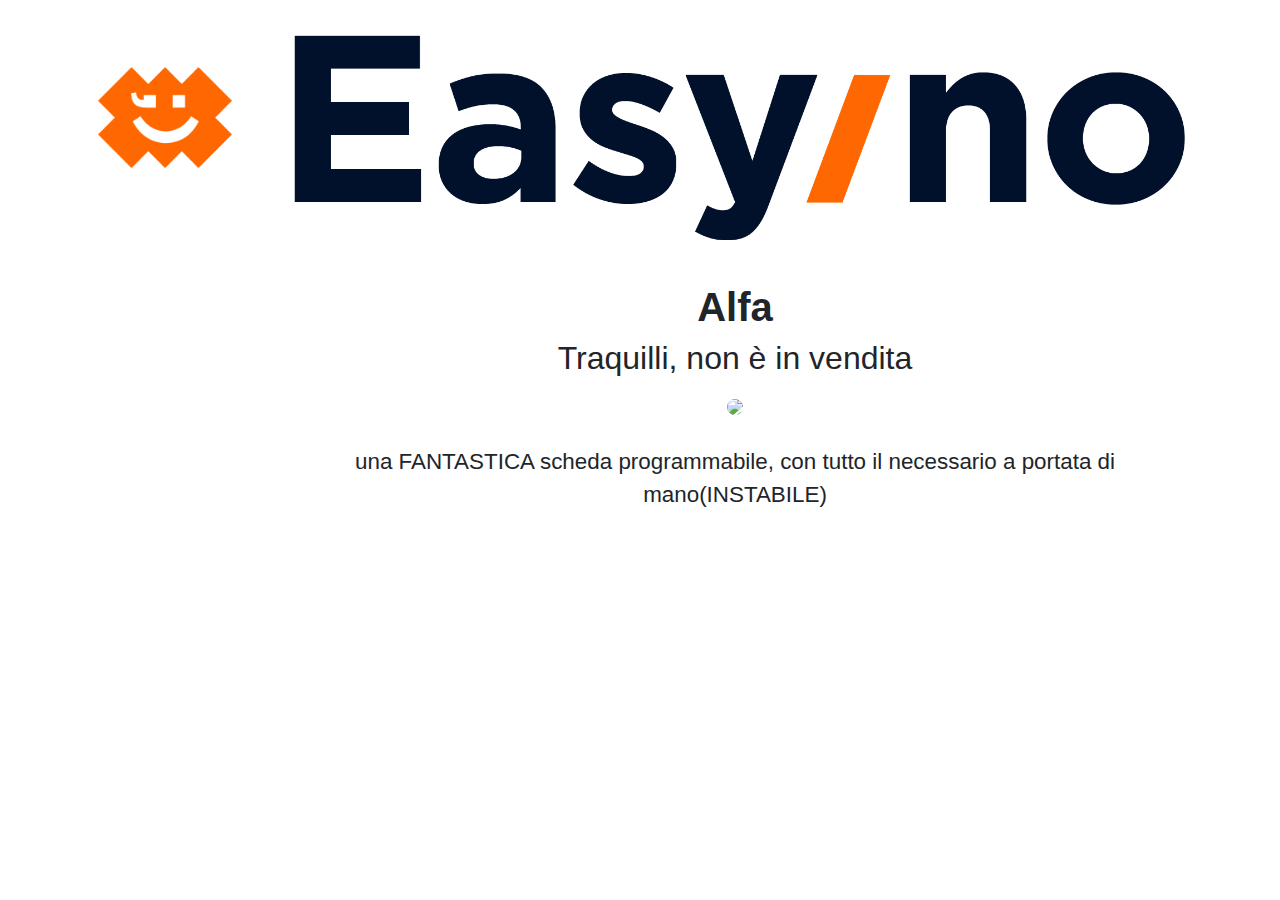
==== Alfa.html @ 2b8d2933 "sistemata la navgazione mobile, rimossa la faccia e i proggetti "risponono"" ====
<!DOCTYPE html>
<html>

<head>
  <title>Easyino - Official Page</title>

  <link rel="shortcut icon" href="./sorci/logo/Easyino faccia.ico" />
  <link rel="stylesheet" href="https://maxcdn.bootstrapcdn.com/bootstrap/4.5.0/css/bootstrap.min.css">
  <script src="https://ajax.googleapis.com/ajax/libs/jquery/3.5.1/jquery.min.js"></script>
  <script src="https://maxcdn.bootstrapcdn.com/bootstrap/3.4.1/js/bootstrap.min.js"></script>

  <style>
    .marginauto {
      margin: 60px auto 20px;
      display: block;
    }

    .rounded-tondo {
      border-radius: 1rem !important;
    }
  </style>
</head>

<body>
  <div class='container'>
    <div class='row'>

      <div class=' col col-lg-2 col-md-2 d-none d-lg-block'>
        <div class="marginauto">
          <a href="./index.html" class="btn btn-outline-default"  >
            
            <img src="./sorci/logo/Easyino faccia.png" class="img-fluid align-middle">
          </a>
          

        </div>
      </div>


      <div class="col-12 col-lg-10" align=" center">

        <img src="./sorci/logo/Easyino_orriz.png" class="img-fluid" alt="Easyino - Education">
      </div>
      <div class='col col-lg-2 col-md-2 d-none d-lg-block '>
      </div>


    </div>

    <div class='row'>

      <div class='col col-lg-2 col-md-2 d-none d-lg-block'>

      </div>
      <div class='col-12 col-lg-10' align="center">



        <div align="center">
          <br>
          <p>
          <h1><b>Alfa</b>

            <small>
              <br>
              Traquilli, non è in vendita
            </small>

          </h1>
          </p>
          <img src="sorci/immagini/DSC_0015.jpg"" class=" rounded-tondo" width="600" />
          <br><br>
          <h3>
            <small>

              una FANTASTICA scheda programmabile, con tutto il necessario a portata di mano(INSTABILE)
            </small>
          </h3>




          </p>
        </div>
      </div>

      <div class='col col-lg-2 col-md-2 d-none d-lg-block'>
      </div>


    </div>
  </div>
</body>

</html>
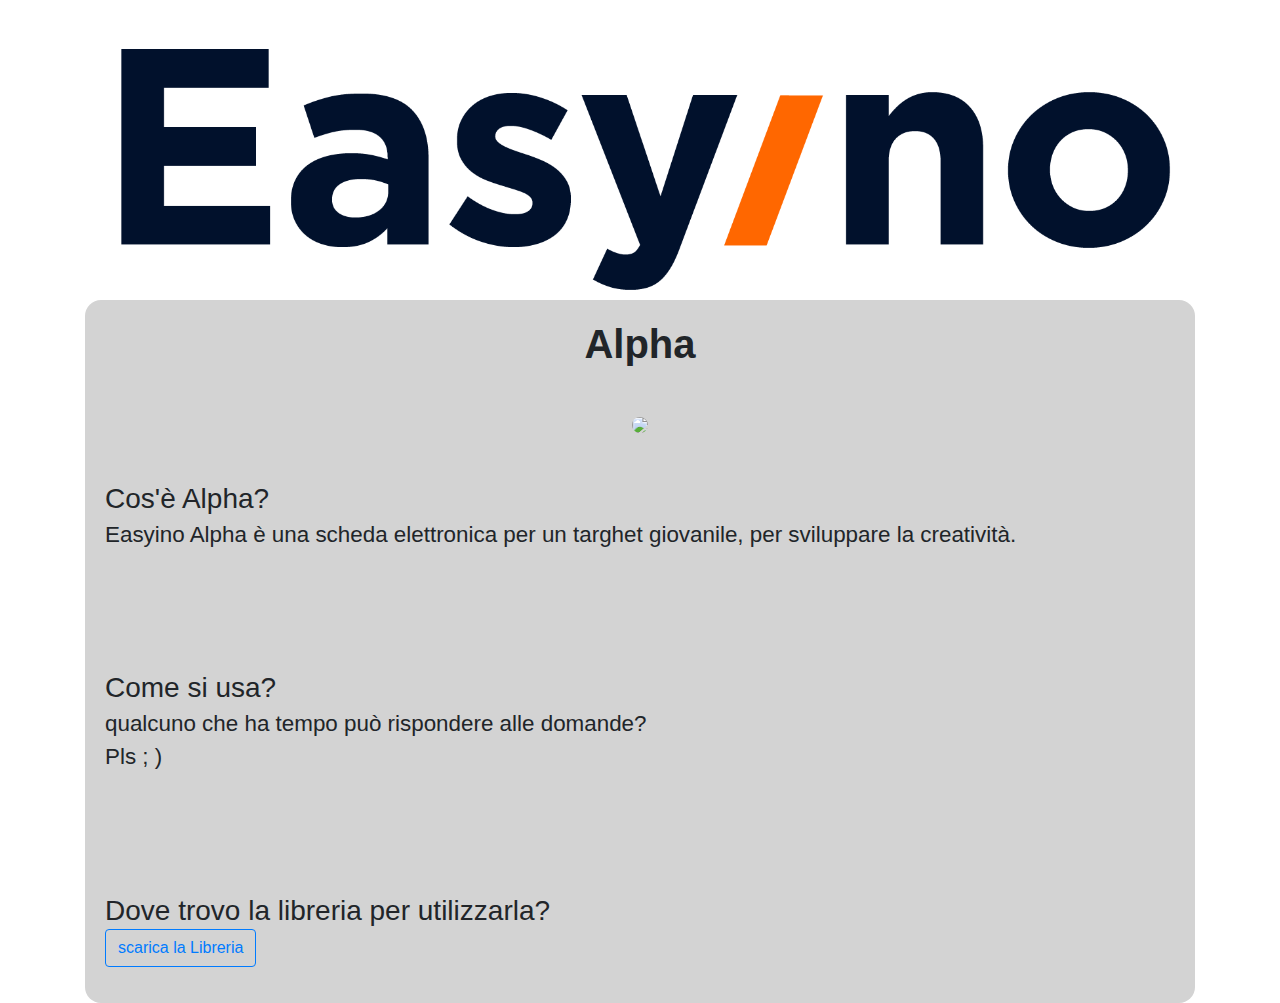
==== commit 6008b9ca: "bootstrap passato in locale, sistemata la pagina "Alpha", e aggiunti i contatti(mailto)" ====
--- a/Alfa.html
+++ b/Alfa.html
@@ -3,11 +3,7 @@
 
 <head>
   <title>Easyino - Official Page</title>
-
-  <link rel="shortcut icon" href="./sorci/logo/Easyino faccia.ico" />
-  <link rel="stylesheet" href="https://maxcdn.bootstrapcdn.com/bootstrap/4.5.0/css/bootstrap.min.css">
-  <script src="https://ajax.googleapis.com/ajax/libs/jquery/3.5.1/jquery.min.js"></script>
-  <script src="https://maxcdn.bootstrapcdn.com/bootstrap/3.4.1/js/bootstrap.min.js"></script>
+  <link rel="stylesheet" href="./sorci/bootstrap-4.4.1-dist/css/bootstrap.min.css">
 
   <style>
     .marginauto {
@@ -18,78 +14,79 @@
     .rounded-tondo {
       border-radius: 1rem !important;
     }
+
+    div.cosogrigio {
+      background-color: lightgrey;
+      padding: 20px;
+    }
+
+    @media screen and (min-width: 601px) {
+      div.cosogrigio {
+        font-size: 60px;
+      }
+    }
+
+    @media screen and (max-width: 600px) {
+      div.cosogrigio {
+        font-size: 40px;
+      }
+    }
   </style>
 </head>
 
 <body>
-  <div class='container'>
-    <div class='row'>
+  <div class='container '>
 
-      <div class=' col col-lg-2 col-md-2 d-none d-lg-block'>
-        <div class="marginauto">
-          <a href="./index.html" class="btn btn-outline-default"  >
-            
-            <img src="./sorci/logo/Easyino faccia.png" class="img-fluid align-middle">
-          </a>
-          
 
-        </div>
+
+    <div>
+      <a href="index.html" class="btn rounded-tondo">
+
+        <img src="./sorci/logo/Easyino_orriz.png" class="img-fluid" alt="Easyino - Education">
+      </a>
+    </div>
+
+
+
+    <div class='text-center rounded-tondo cosogrigio'>
+      <h1><b>Alpha</b></h1>
+      <img src="sorci/immagini/Alfa.jpg"" class=" img-fluid rounded-tondo rounded-tondo" />
+
+      <br>
+      <div class="text-left">
+
+        <p>
+        <h3>Cos'è Alpha?<br>
+          <small>
+            Easyino Alpha è una scheda elettronica per un targhet giovanile, per sviluppare la creatività.
+          </small>
+        </h3>
+        </p>
+<br>
+        <p>
+          <h3>Come si usa?<br>
+            <small>
+              qualcuno che ha tempo può rispondere alle domande?<br>Pls ; )
+            </small>
+          </h3>
+          </p>
+
+          <br>
+        <p>
+          <h3>Dove trovo la libreria per utilizzarla?<br>
+            <small>
+             <a class="btn btn-outline-primary" href="https://github.com/Easyino-Education/library/archive/master.zip">
+              scarica la Libreria
+              </a>
+            </small>
+          </h3>
+          </p>
+
       </div>
 
 
-      <div class="col-12 col-lg-10" align=" center">
-
-        <img src="./sorci/logo/Easyino_orriz.png" class="img-fluid" alt="Easyino - Education">
-      </div>
-      <div class='col col-lg-2 col-md-2 d-none d-lg-block '>
-      </div>
-
 
     </div>
-
-    <div class='row'>
-
-      <div class='col col-lg-2 col-md-2 d-none d-lg-block'>
-
-      </div>
-      <div class='col-12 col-lg-10' align="center">
-
-
-
-        <div align="center">
-          <br>
-          <p>
-          <h1><b>Alfa</b>
-
-            <small>
-              <br>
-              Traquilli, non è in vendita
-            </small>
-
-          </h1>
-          </p>
-          <img src="sorci/immagini/DSC_0015.jpg"" class=" rounded-tondo" width="600" />
-          <br><br>
-          <h3>
-            <small>
-
-              una FANTASTICA scheda programmabile, con tutto il necessario a portata di mano(INSTABILE)
-            </small>
-          </h3>
-
-
-
-
-          </p>
-        </div>
-      </div>
-
-      <div class='col col-lg-2 col-md-2 d-none d-lg-block'>
-      </div>
-
-
-    </div>
-  </div>
 </body>
 
 </html>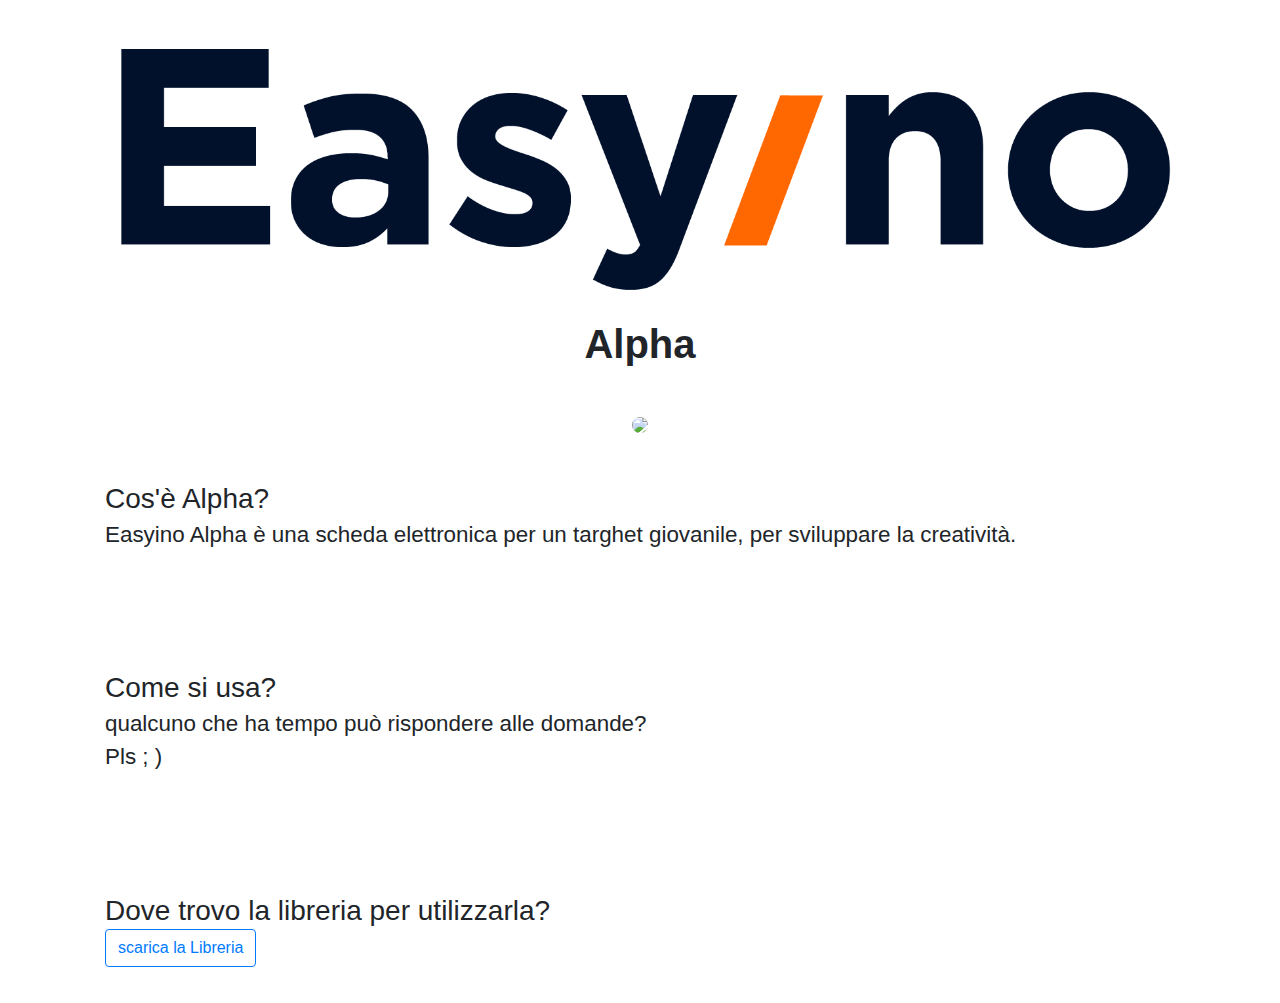
==== commit f290df96: "changed lib link" ====
--- a/Alfa.html
+++ b/Alfa.html
@@ -2,36 +2,9 @@
 <html>
 
 <head>
-  <title>Easyino - Official Page</title>
+  <title>Easyino - Alfa</title>
   <link rel="stylesheet" href="./sorci/bootstrap-4.4.1-dist/css/bootstrap.min.css">
-
-  <style>
-    .marginauto {
-      margin: 60px auto 20px;
-      display: block;
-    }
-
-    .rounded-tondo {
-      border-radius: 1rem !important;
-    }
-
-    div.cosogrigio {
-      background-color: lightgrey;
-      padding: 20px;
-    }
-
-    @media screen and (min-width: 601px) {
-      div.cosogrigio {
-        font-size: 60px;
-      }
-    }
-
-    @media screen and (max-width: 600px) {
-      div.cosogrigio {
-        font-size: 40px;
-      }
-    }
-  </style>
+  <link rel="stylesheet" href="./stile.css">
 </head>
 
 <body>
@@ -75,7 +48,7 @@
         <p>
           <h3>Dove trovo la libreria per utilizzarla?<br>
             <small>
-             <a class="btn btn-outline-primary" href="https://github.com/Easyino-Education/library/archive/master.zip">
+             <a class="btn btn-outline-primary" href="https://github.com/Easyino/Alpha">
               scarica la Libreria
               </a>
             </small>
@@ -89,4 +62,4 @@
     </div>
 </body>
 
-</html>+</html>
--- a/stile.css
+++ b/stile.css
@@ -0,0 +1,127 @@
+.tessera {
+   
+    color:#01112c;
+    padding-top: 20px;
+    padding-right: 20px;
+    padding-bottom: 20px;
+    padding-left: 20px;
+
+  }
+
+  .tessera-per-carion {
+   
+    color:#01112c;
+    padding-top: 20px;
+
+    padding-bottom: 20px;
+
+
+  }
+  .titoletto {
+   
+    color:#01112c;
+    padding-top: 5px;
+    padding-right: 5px;
+    padding-bottom: 5px;
+    padding-left: 5px;
+
+  }
+  .marginauto {
+    margin: 60px auto 20px;
+    display: block;
+  }
+
+  .rounded-tondo {
+    border-radius: 1rem !important;
+  }
+
+  div.cosogrigio {
+    background-color: #ffffff;
+    padding: 20px;
+  }
+
+  @media screen and (min-width: 601px) {
+    div.cosogrigio {
+      font-size: 60px;
+    }
+  }
+
+  @media screen and (max-width: 600px) {
+    div.cosogrigio {
+      font-size: 40px;
+    }
+  }
+
+  .imgstrana {
+    display: block;
+    max-width: 1000pc;
+    height: auto;
+  }
+  .gigiettostrano{
+    background-color: #f8f9fa;
+  }
+
+  .staccato {
+
+    padding-left: 25px;
+    padding-right: 25px;
+  }
+  
+  @font-face {
+    font-family: "fontmedio";
+    src:url("./sorci/HKGrotesk_2465/TTF/HKGrotesk-Medium.ttf");
+
+  }
+  @font-face {
+    font-family: "fontgrosso";
+    src:url("./sorci/HKGrotesk_2465/TTF/HKGrotesk-Bold.ttf");
+
+  }
+
+.font-medio {
+    font-family: fontmedio;
+  }
+  .font-grosso {
+    font-family: fontgrosso;
+  }
+/*
+  .blu{
+    background-color: #246eb9;
+  }
+  .arancione{
+    background-color: #ff6700;
+  }
+  
+  .verde{
+    background-color: #c2e812;
+  }*/
+  
+  .verde{
+    background-color: #6EEB83;
+  }
+  .blu{
+    background-color: #1BE7FF;
+  }
+  .arancione{
+    background-color: #EE6055;
+  }
+  .viola{
+    background-color: #9D8DF1;
+
+  }
+  
+
+  .container {
+    position: relative;
+    text-align: center;
+  }
+  
+
+  
+  /* Centered text */
+  .centered {
+    position: absolute;
+    top: 20%;
+    left: 50%;
+    transform: translate(-50%, -50%);
+  }
